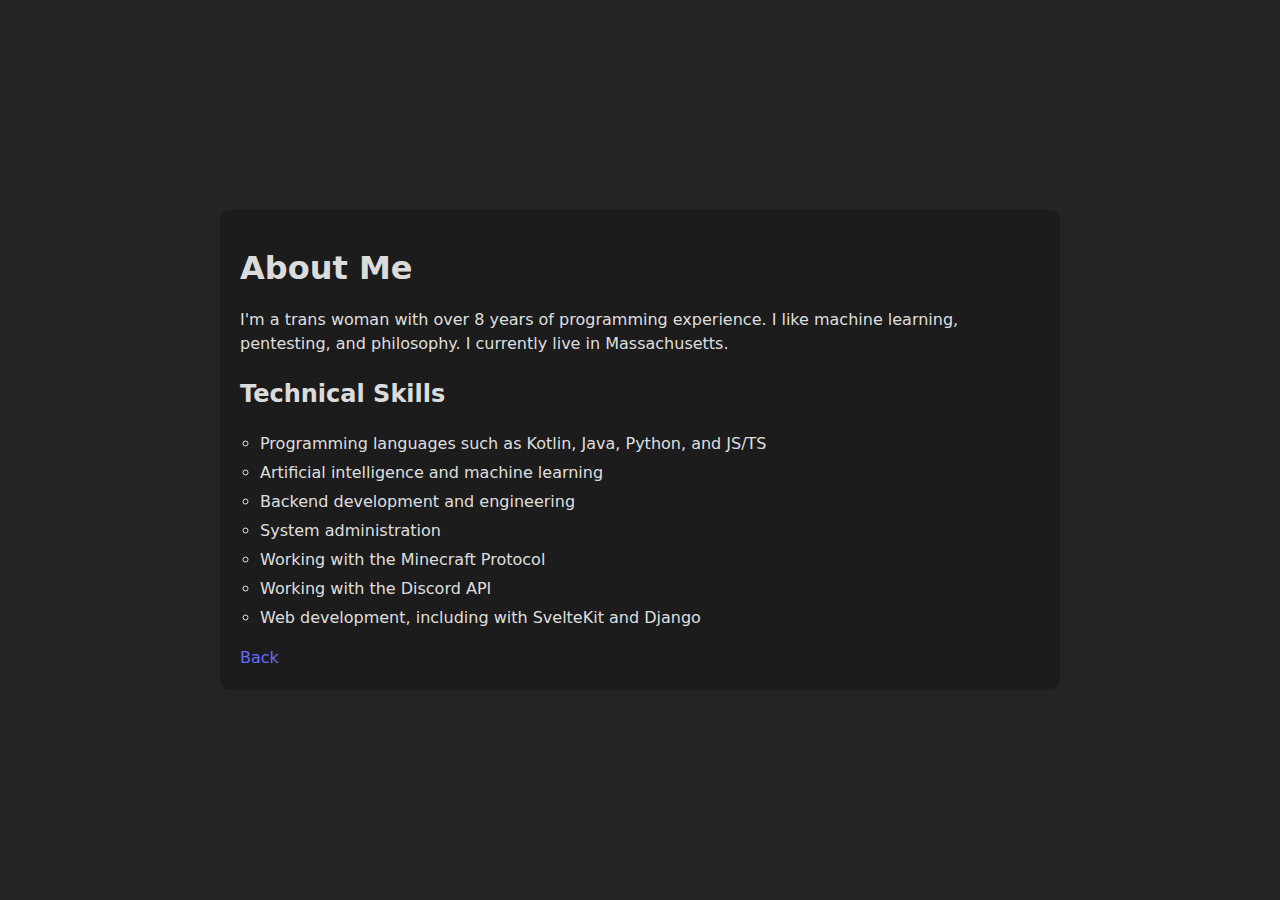
==== about.html @ 93a5ac1c "Initial commit" ====
<html>
    <head>
        <title>About Me - chaarlottte.dev</title>
        <link rel="stylesheet" href="assets/style/main.css" />
    </head>
    <body>
        <div id="content-div">
            <h1>About Me</h1>
            <p>
                I'm a trans woman with over 8 years of programming experience. I like machine learning,
                pentesting, and philosophy. I currently live in Massachusetts.
            </p>
            <h2>Technical Skills</h2>
            <ul>
                <li>Programming languages such as Kotlin, Java, Python, and JS/TS</li>
                <li>Artificial intelligence and machine learning</li>
                <li>Backend development and engineering</li>
                <li>System administration</li>
                <li>Working with the Minecraft Protocol</li>
                <li>Working with the Discord API</li>
                <li>Web development, including with SvelteKit and Django</li>
            </ul>

            <a href="index.html">Back</a>
        </div>
    </body>
</html>
---- assets/style/main.css ----
:root {
    font-family: Inter, system-ui, Avenir, Helvetica, Arial, sans-serif;
    line-height: 1.5;
    font-weight: 400;
    color-scheme: light dark;
    color: rgba(255, 255, 255, 0.87);
    font-synthesis: none;
    text-rendering: optimizeLegibility;
    -webkit-font-smoothing: antialiased;
    -moz-osx-font-smoothing: grayscale;
}

html, body {
    margin: 0px;
    height: 100%;
}

body {
    z-index: 0;
    background-color: rgb(36, 36, 36); /* Adding a background color */
}

canvas {
    display: block;
    width: 100%;
    height: 100%;
}

a {
    font-weight: 500;
    color: #646cff;
    text-decoration: inherit;
}

a:hover {
    color: #535bf2;
}

h1 {
    line-height: 1.1;
}

h2 {
    font-size: 1.5em;
    margin-top: 20px;
}

p {
    margin-bottom: 10px;
}

ul {
    list-style-type:circle;
    padding: 0px 20px;
}

li {
    margin-bottom: 5px;
}

#content-div {
    position: absolute;
    top: 50%; /* Centering vertically */
    left: 50%; /* Centering horizontally */
    transform: translate(-50%, -50%);
    background-color: rgba(26, 26, 26, 0.8); /* Adding a background color with some transparency */
    padding: 20px;
    border-radius: 10px;
    max-width: 800px; /* Increase the max-width for better spacing */
    width: 100%; /* Ensure full width */
    overflow: hidden; /* Prevent content overflow */
}

.projects-grid {
    display: grid;
    grid-template-columns: repeat(auto-fill, minmax(300px, 1fr));
    grid-gap: 20px;
    width: calc(100% - 40px); /* Adjust for grid gap */
    margin: 0 auto; /* Center the grid horizontally */
}

.project-card {
    background-color: rgba(255, 255, 255, 0.1);
    padding: 20px;
    border-radius: 10px;
}

.project-card h2 {
    font-size: 1.2em;
}

.project-card p {
    margin: 5px 0;
}

.project-card a {
    display: block;
    margin-top: 10px;
    color: #646cff;
    font-weight: 500;
    text-decoration: none;
}

.project-card a:hover {
    color: #535bf2;
}
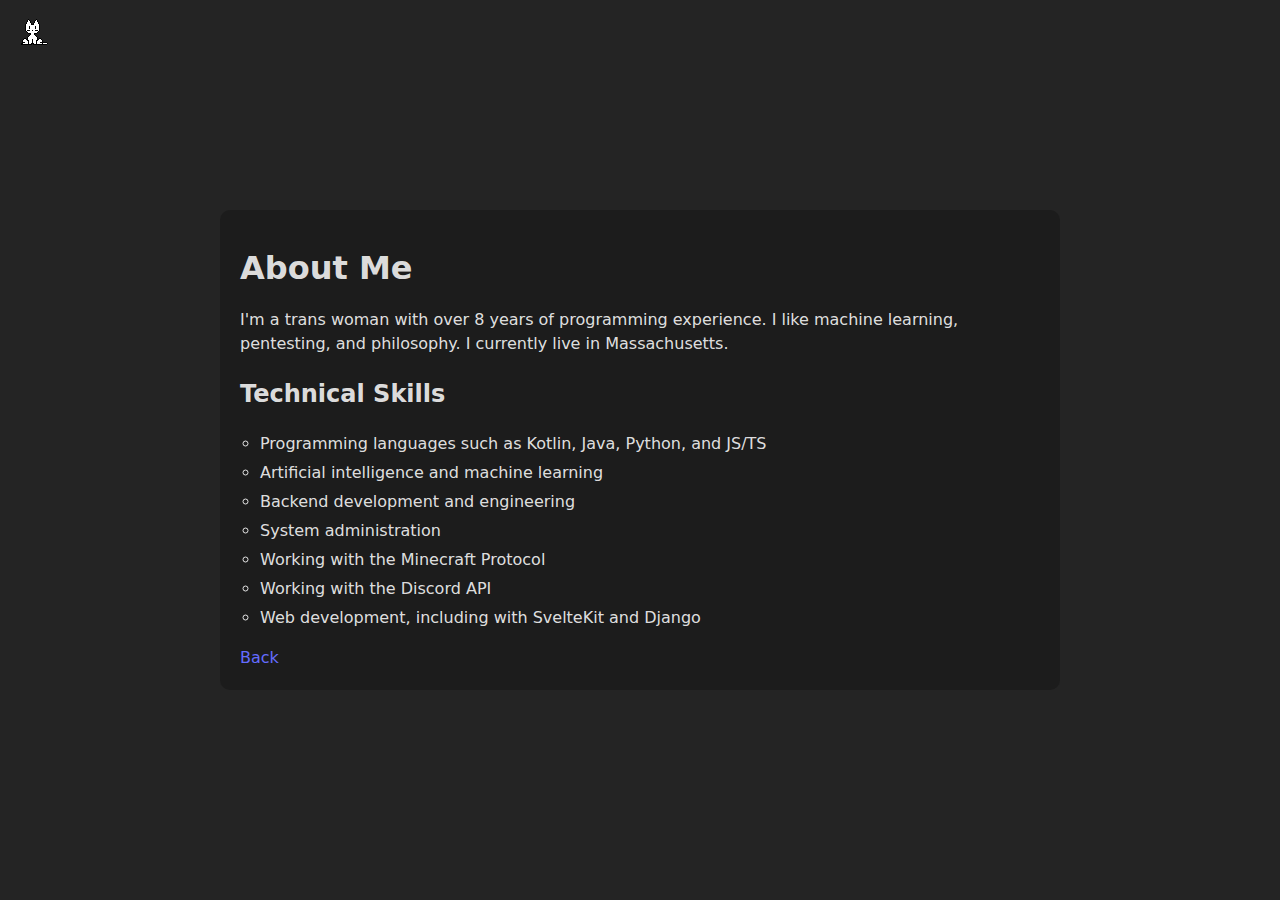
==== commit 8c541290: "cat" ====
--- a/about.html
+++ b/about.html
@@ -23,5 +23,6 @@
 
             <a href="index.html">Back</a>
         </div>
+        <script src="./oneko.js"></script>
     </body>
 </html>